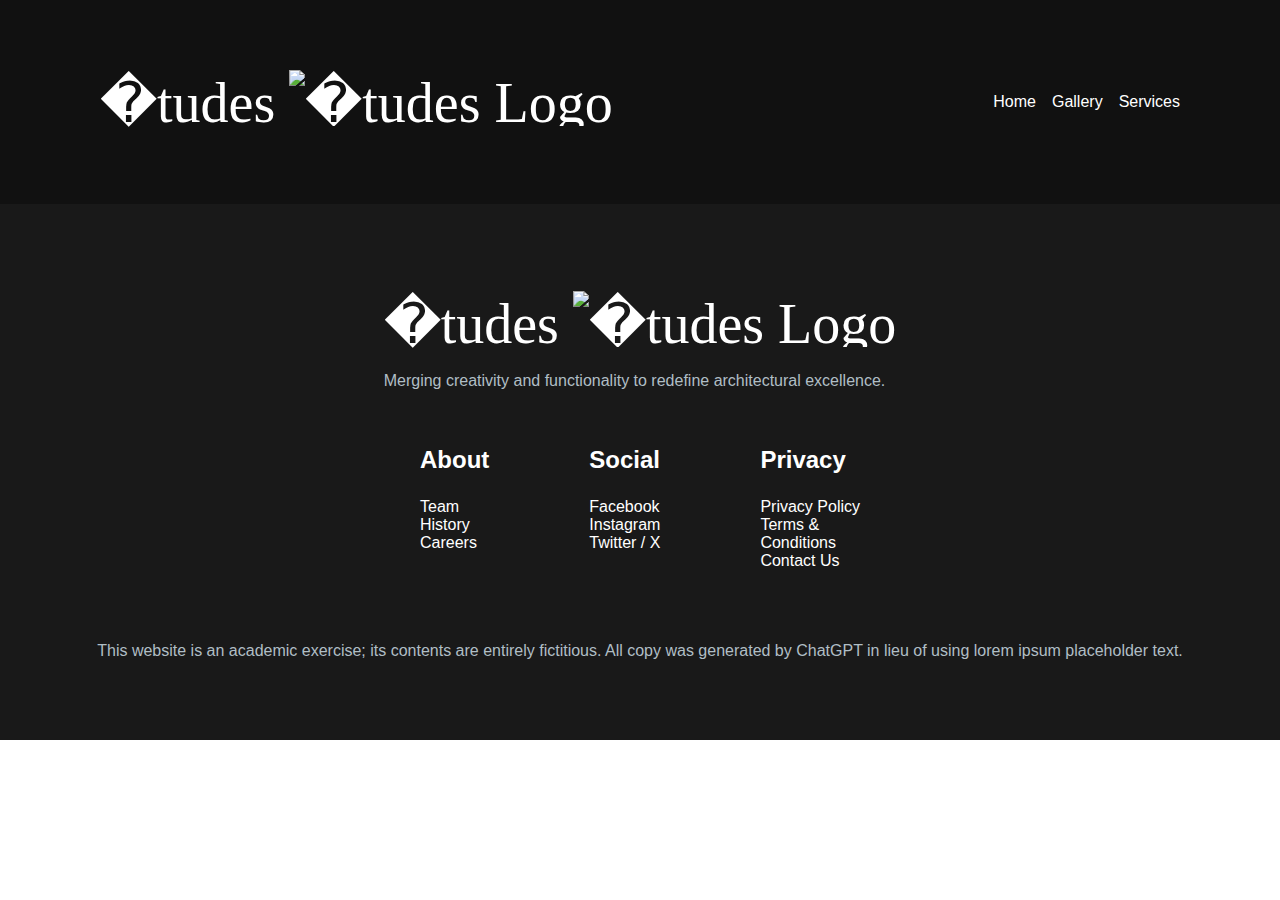
==== dmit-1530-assignment-1-start/gallery.html @ c9002ddd "Created gallery.html" ====
<!DOCTYPE html>
<html lang="en">

<head>
	<meta charset="UTF-8">
	<meta name="viewport" content="width=device-width, initial-scale=1.0">

	<!-- Additional Meta Information -->
	<meta name="author" content="Edward Tagliapietra">
	<meta name="description" content="Assignment 1">

	<title>Gallery</title>

	<!-- Stylesheets -->
	<link rel="stylesheet" href="css/reset.css">
	<link rel="stylesheet" href="css/styles.css">
</head>

<body>
	<header>
		<div>
			<h1>
				<span>�tudes</span>
				<img src="img/ix.png" alt="�tudes Logo" />
			</h1>

			<nav>
				<ul>
					<li><a href="index.html">Home</a></li>
					<li><a href="gallery.html">Gallery</a></li>
					<li><a href="#">Services</a></li>
				</ul>
			</nav>
		</div>
	</header>

	<main></main>

	<footer>
		<div class="flex-container">
			<div>
				<h2>
					<span>�tudes</span>
					<img src="img/ix.png" alt="�tudes Logo" />
				</h2>

				<p>Merging creativity and functionality to redefine architectural excellence.</p>
			</div>

			<nav>
				<div>
					<h3>About</h3>
					<ul>
						<li><a href="#">Team</a></li>
						<li><a href="#">History</a></li>
						<li><a href="#">Careers</a></li>
					</ul>
				</div>

				<div>
					<h3>Social</h3>
					<ul>
						<li><a href="#">Facebook</a></li>
						<li><a href="#">Instagram</a></li>
						<li><a href="#">Twitter / X</a></li>
					</ul>
				</div>

				<div>
					<h3>Privacy</h3>
					<ul>
						<li><a href="#">Privacy Policy</a></li>
						<li><a href="#"><span>Terms &amp;</span> Conditions</a></li>
						<li><a href="#">Contact Us</a></li>
					</ul>
				</div>
			</nav>
		</div>

		<p>This website is an academic exercise; its contents are entirely fictitious. All copy was generated by ChatGPT in lieu of using lorem ipsum placeholder text.</p>
	</footer>

</body>

</html>
---- dmit-1530-assignment-1-start/css/styles.css ----
/* Color Palette */
:root {
	--header-black: #111;
	--hero-grey: #ECEFF1;
	--footer-gray: #191919;
	--blockquote-blue: #78909C;
	--architecture-blue: #CFD8DC;
	--subtle-text: #B0BEC5;
	--signup-grey: #37474F;
}

/* Universal Styles*/
body {
	color: #000;
	text-align: center;
	font-family: "Arial", sans-serif;
	margin: auto;
}

header,
footer {
	color: #fff;
	padding: 2rem;
}

/* Typography */
h1,
footer h2 {
	font-family: "Libre Baskerville", serif;
	font-weight: normal;
	font-size: 3.5rem;
}

h2 {
	font-family: "Georgia", serif;
	font-weight: normal;
	font-size: 2rem;
}

h3 {
	font-family: "Inter", sans-serif;
	font-weight: bold;
	font-size: 1.5rem;
}

.bold,
.star {
	font-weight: bold;
}

.star {
	font-family: "Inter", sans-serif;
}

/* Main Content */
header {
	background-color: var(--header-black);
}

	header > div {
		max-width: 1080px;
		margin: auto;
		display: flex;
		flex-wrap: wrap;
		justify-content: space-between;
	}

		header > div h1 > img,
		footer h2 > img {
			max-height: 3.5rem;
		}

	header nav {
		align-content: center;
	}

		header nav ul {
			display: flex;
			gap: 1rem;
		}

		header nav ul,
		footer nav ul {
			list-style: none;
		}

		header nav a {
			color: #fff;
			text-decoration: none;
		}

main > section {
	padding: 4rem 2rem;
}

	main > section > div {
		max-width: 1080px;
		margin: auto;
		display: flex;
		flex-direction: column;
		flex-wrap: wrap;
		gap: 2rem;
	}

.fakebtn {
	background: #000;
	color: #fff;
	text-decoration: none;
	display: inline-block;
	width: fit-content;
	padding: 1rem;
	border-radius: 0.375rem;
}

.star {
	font-size: 2.5rem;
	display: block;
}

.hero {
	background-color: var(--hero-grey);
	display: flex;
	flex-direction: column;
	flex-wrap: wrap;
	gap: 2rem;
}

	.hero > img {
		border-radius: 0.5rem;
		width: 100%;
	}

.blockquote {
	background-color: var(--blockquote-blue);
}

	.blockquote > div {
		color: #fff;
		gap: 0;
	}

	.blockquote p {
		display: flex;
		flex-direction: column;
		gap: 1rem;
	}

.architecture {
	background-color: var(--architecture-blue);
}

	.architecture > .flex-container > section {
		text-align: left;
	}

		.architecture > .flex-container > section ul {
			padding-left: 1rem;
		}

	.architecture > .flex-container img {
		border-radius: 0.5rem;
	}

.signup {
	background-color: var(--signup-grey);
}

	.signup > div > div {
		background-color: #fff;
		border-radius: 0.5rem;
		padding: 4rem 2rem;
		margin: auto;
		min-width: 60%;
	}

footer {
	background-color: var(--footer-gray);
}

	footer h2 {
		margin-bottom: 0;
	}

	footer .flex-container {
		max-width: 1080px;
		margin: auto;
		text-align: left;
		display: flex;
		flex-direction: row;
		flex-wrap: wrap;
		justify-content: space-around;
	}

		footer .flex-container > div {
			padding: 0.5rem;
		}

	footer nav {
		display: flex;
		flex-wrap: wrap;
		justify-content: space-around;
		width: 100%;
		padding: 0.5rem;
	}

		footer nav ul {
			padding-left: 0;
			display: flex;
			flex-direction: column;
			flex-wrap: wrap;
		}

		footer nav li span {
			display: block;
		}

	footer a {
		color: #fff;
		text-decoration: none;
	}

	footer p {
		color: var(--subtle-text);
	}

	footer > p {
		padding: 2rem 0;
	}

/* Media Queries */
/* Medium */
@media (width >= 720px) {
	.commitments > div .flex-container {
		display: flex;
		flex-direction: row;
		flex-wrap: wrap;
	}

		.commitments > div .flex-container > section {
			text-align: left;
			max-width: 50%;
			padding: 0.5rem;
		}

	.architecture > .flex-container > section {
		display: flex;
		flex-direction: row;
		flex-wrap: wrap;
	}

		.architecture > .flex-container > section:nth-child(even) {
			flex-direction: row-reverse;
		}

		.architecture > .flex-container > section > * {
			max-width: 50%;
			padding: 0.5rem;
		}

		.architecture > .flex-container > section > img {
			object-fit: contain;
		}

	footer .flex-container > * {
		max-width: 50%;
	}
}

/* Large */
@media (width >= 1080px) {
	.commitments > div .flex-container > section {
		max-width: 33%;
	}

	.architecture > .flex-container {
		gap: 0;
		flex-direction: row;
	}

		.architecture > .flex-container > section,
		.architecture > .flex-container > section:nth-child(even) {
			flex-direction: column;
			max-width: 50%;
		}

			.architecture > .flex-container > section > * {
				max-width: 100%;
			}
}
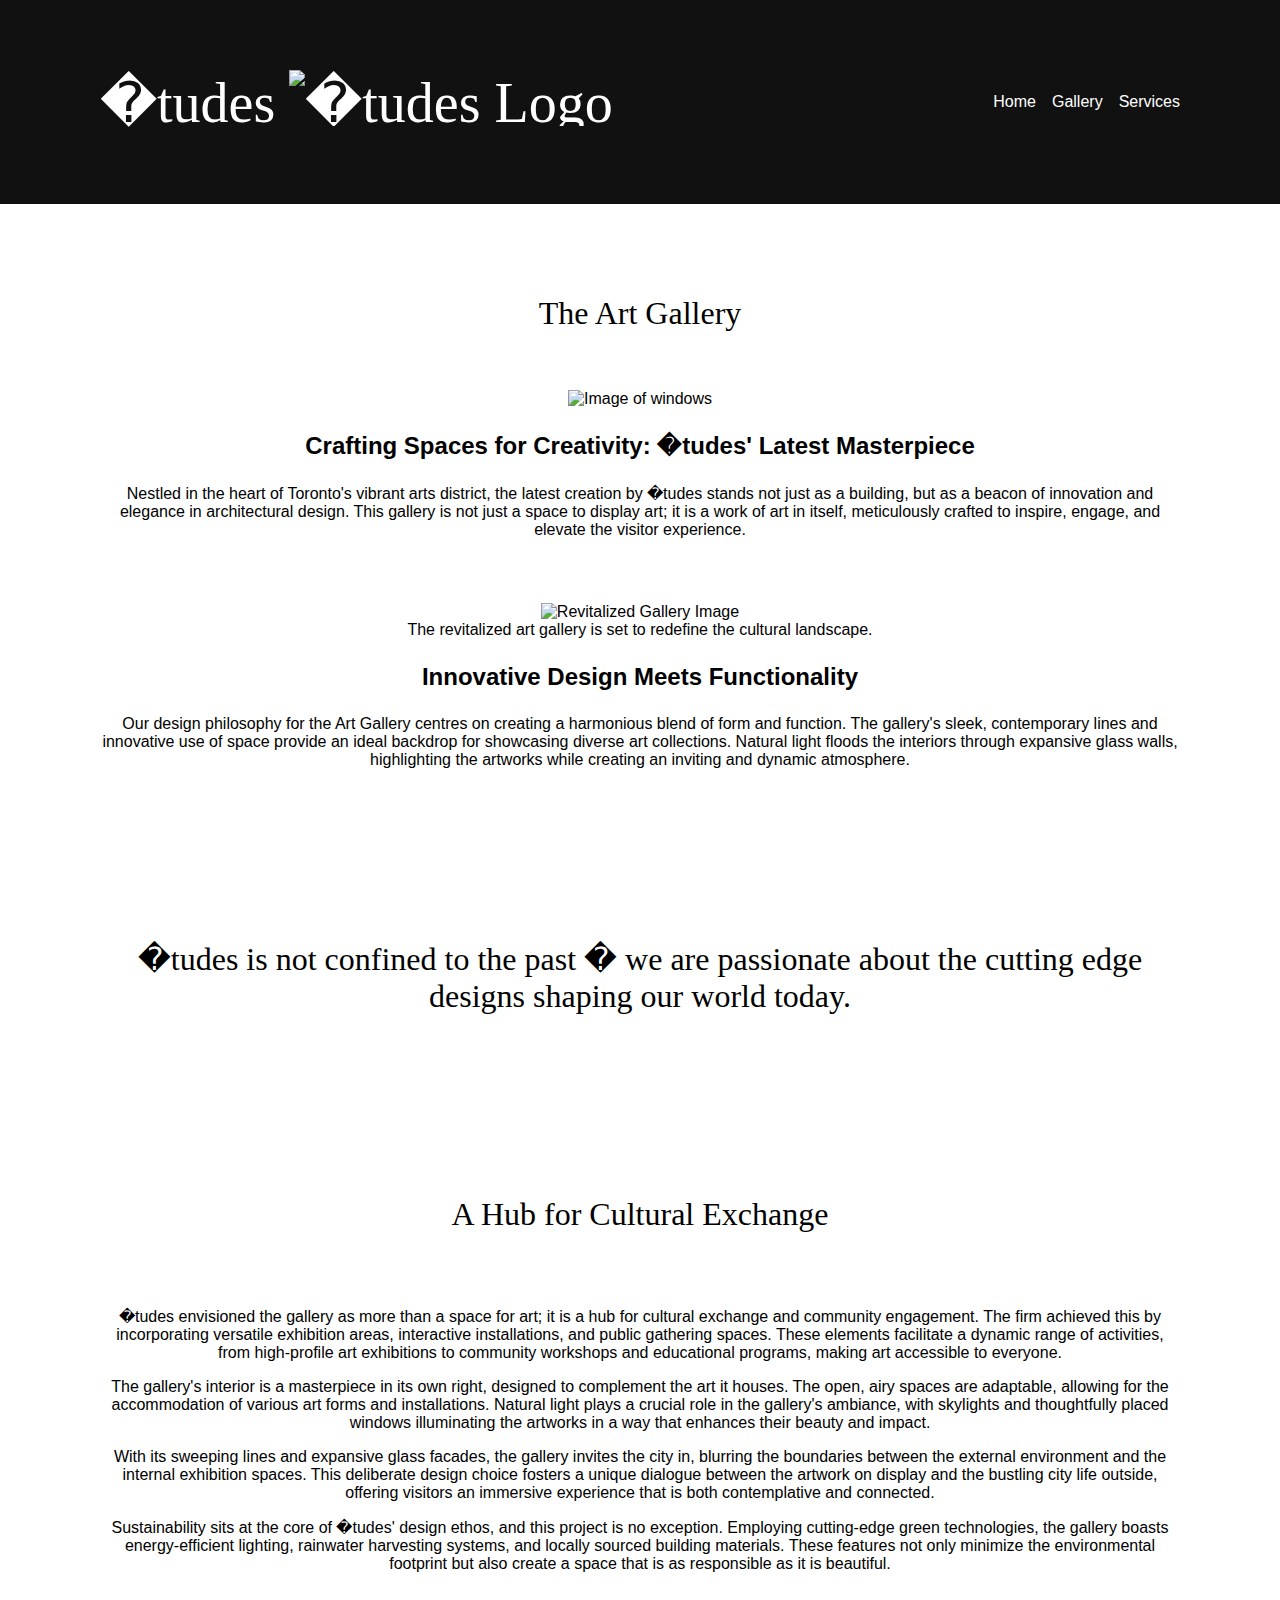
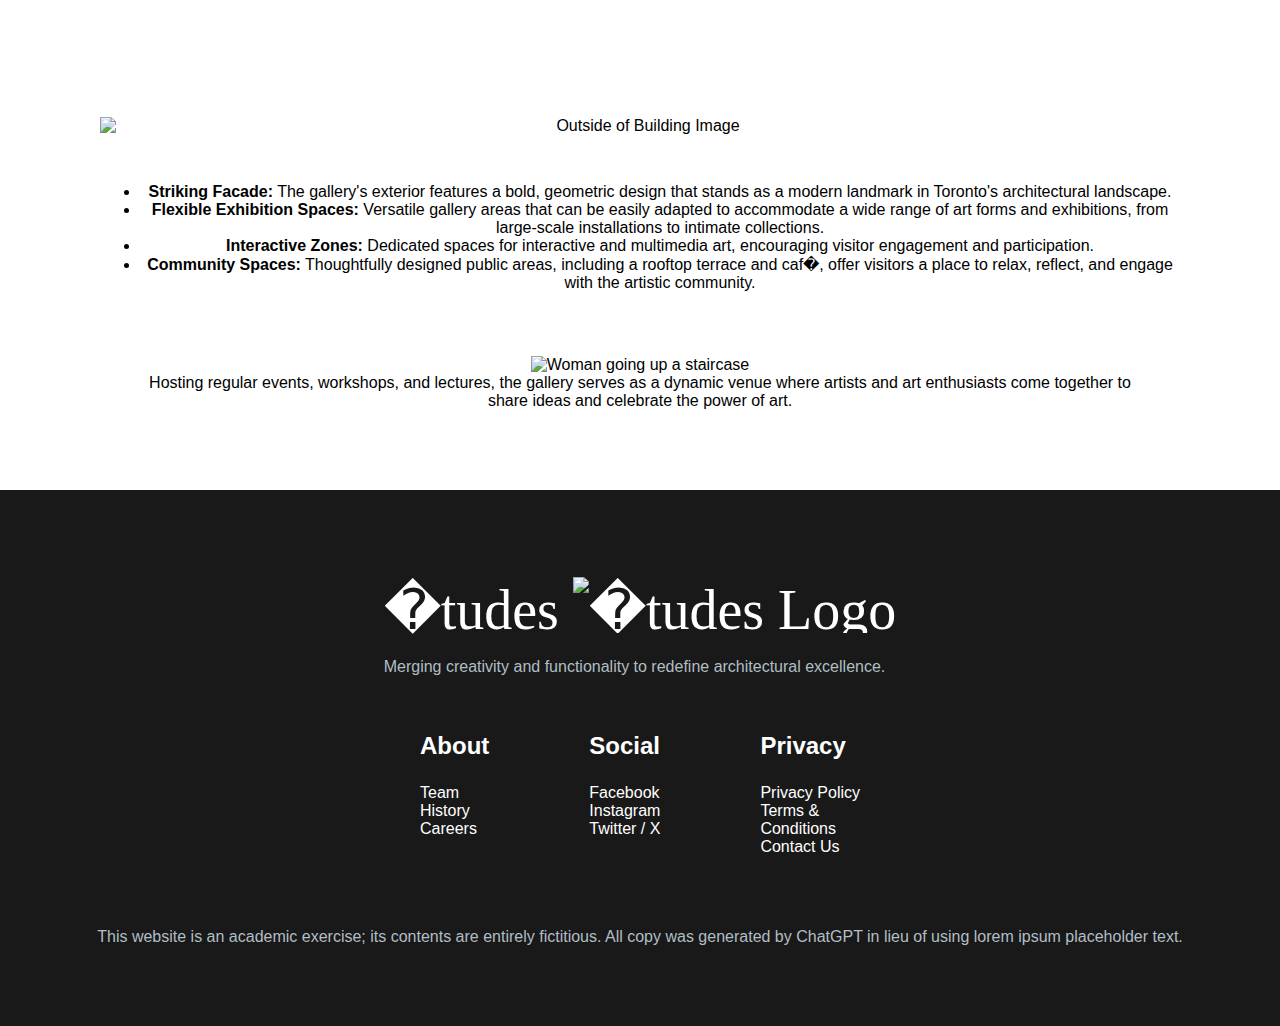
==== commit e12167ac: "Gallery markup" ====
--- a/dmit-1530-assignment-1-start/gallery.html
+++ b/dmit-1530-assignment-1-start/gallery.html
@@ -34,7 +34,71 @@
 		</div>
 	</header>
 
-	<main></main>
+	<main>
+		<section class="gallery">
+			<div>
+				<h2>The Art Gallery</h2>
+				
+				<article>
+					<img src="img/vii.webp" alt="Image of windows" />
+
+					<div>
+						<h3>Crafting Spaces for Creativity: �tudes' Latest Masterpiece</h3>
+						<p>Nestled in the heart of Toronto's vibrant arts district, the latest creation by �tudes stands not just as a building, but as a beacon of innovation and elegance in architectural design. This gallery is not just a space to display art; it is a work of art in  itself, meticulously crafted to inspire, engage, and elevate the visitor experience.</p>
+					</div>
+				</article>
+
+				<article>
+					<figure>
+						<img src="img/iv.webp" alt="Revitalized Gallery Image" />
+						<figcaption>The revitalized art gallery is set to redefine the cultural landscape.</figcaption>
+					</figure>
+
+					<div>
+						<h3>Innovative Design Meets Functionality</h3>
+						<p>Our design philosophy for the Art Gallery centres on creating a  harmonious blend of form and function. The gallery's sleek, contemporary  lines and innovative use of space provide an ideal backdrop for  showcasing diverse art collections. Natural light floods the interiors  through expansive glass walls, highlighting the artworks while creating  an inviting and dynamic atmosphere.</p>
+					</div>
+				</article>
+			</div>
+		</section>
+
+		<section class="quote">
+			<div>
+				<h2>�tudes is not confined to the past  � we are passionate about the cutting edge designs shaping our world today.</h2>
+			</div>
+		</section>
+
+		<section class="culture">
+			<div>
+				<h2>A Hub for Cultural Exchange</h2>
+
+				<div>
+					<p>�tudes envisioned the gallery as more than a space for art; it is a hub for cultural exchange and community engagement. The firm achieved this by incorporating versatile exhibition areas, interactive installations, and public gathering spaces. These elements facilitate a dynamic range of activities, from high-profile art exhibitions to community workshops and educational programs, making art accessible to everyone.</p>
+					<p>The gallery's interior is a masterpiece in its own right, designed to complement the art it houses. The open, airy spaces are adaptable, allowing for the accommodation of various art forms and installations. Natural light plays a crucial role in the gallery's ambiance, with skylights and thoughtfully placed windows illuminating the artworks in a way that enhances their beauty and impact.</p>
+					<p>With its sweeping lines and expansive glass facades, the gallery invites the city in, blurring the boundaries between the external environment and the internal exhibition spaces. This deliberate design choice fosters a unique dialogue between the artwork on display and the bustling city life outside, offering visitors an immersive experience that is both contemplative and connected.</p>
+					<p>Sustainability sits at the core of �tudes' design ethos, and this project is no exception. Employing cutting-edge green technologies, the gallery boasts energy-efficient lighting, rainwater harvesting systems, and locally sourced building materials. These features not only minimize the environmental footprint but also create a space that is as responsible as it is beautiful.</p>
+				</div>
+			</div>
+		</section>
+
+		<section class="features">
+			<div>
+				<img src="img/v.webp" alt="Outside of Building Image" />
+
+				<ul>
+					<li><span class="bold">Striking Facade:</span> The gallery's exterior features a bold, geometric design that stands as a modern landmark in Toronto's architectural landscape.</li>
+					<li><span class="bold">Flexible Exhibition Spaces:</span> Versatile gallery areas that can be easily adapted to accommodate a wide range of art forms and exhibitions, from large-scale installations to intimate collections.</li>
+					<li><span class="bold">Interactive Zones:</span> Dedicated spaces for interactive and multimedia art, encouraging visitor engagement and participation.</li>
+					<li><span class="bold">Community Spaces:</span> Thoughtfully designed public areas, including a rooftop terrace and caf�, offer visitors a place to relax, reflect, and engage with the artistic community.</li>
+				</ul>
+
+				<figure>
+					<img src="img/i.webp" alt="Woman going up a staircase" />
+					<figcaption>Hosting regular events, workshops, and lectures, the gallery serves as a  dynamic venue where artists and art enthusiasts come together to share  ideas and celebrate the power of art.</figcaption>
+				</figure>
+			</div>
+		</section>
+	</main>
 
 	<footer>
 		<div class="flex-container">
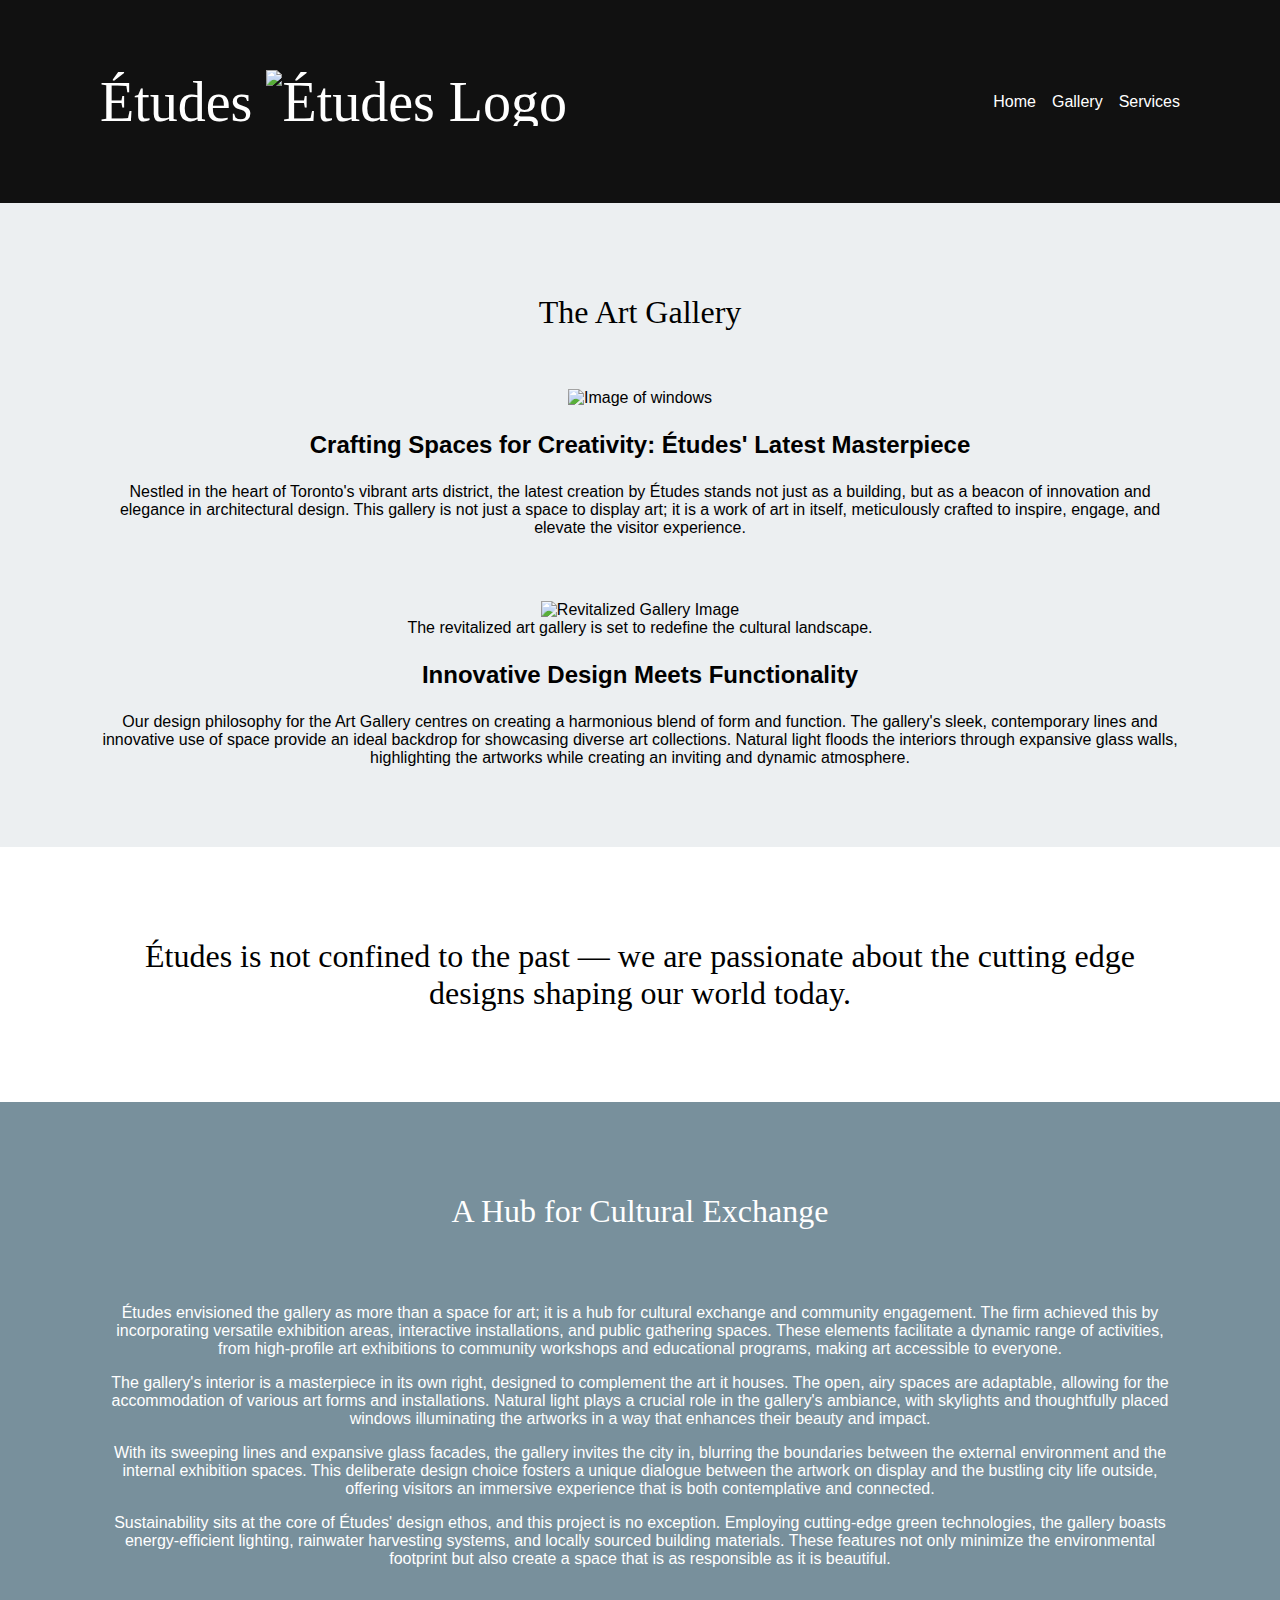
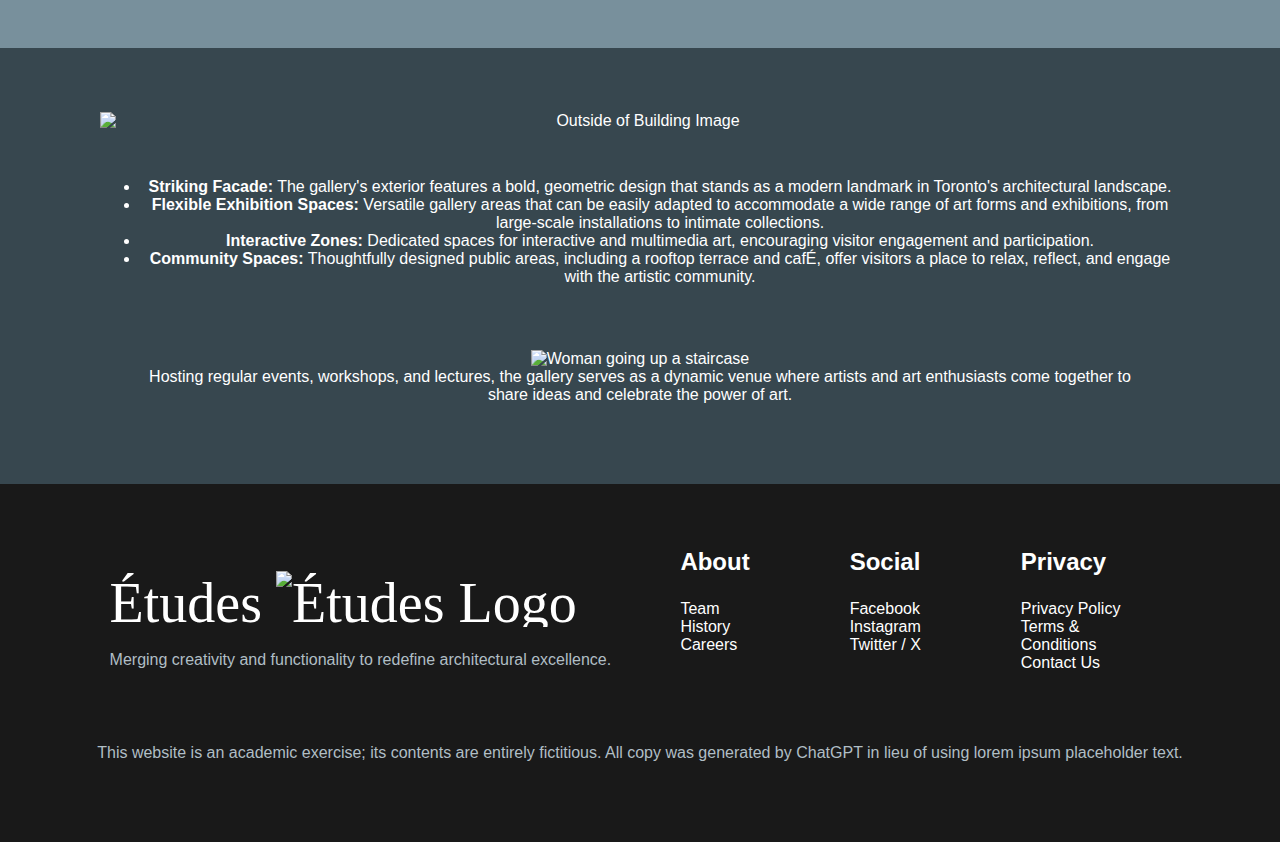
==== commit d9c08250: "Background colors" ====
--- a/dmit-1530-assignment-1-start/gallery.html
+++ b/dmit-1530-assignment-1-start/gallery.html
@@ -20,8 +20,8 @@
 	<header>
 		<div>
 			<h1>
-				<span>�tudes</span>
-				<img src="img/ix.png" alt="�tudes Logo" />
+				<span>Études</span>
+				<img src="img/ix.png" alt="Études Logo" />
 			</h1>
 
 			<nav>
@@ -43,8 +43,8 @@
 					<img src="img/vii.webp" alt="Image of windows" />
 
 					<div>
-						<h3>Crafting Spaces for Creativity: �tudes' Latest Masterpiece</h3>
-						<p>Nestled in the heart of Toronto's vibrant arts district, the latest creation by �tudes stands not just as a building, but as a beacon of innovation and elegance in architectural design. This gallery is not just a space to display art; it is a work of art in  itself, meticulously crafted to inspire, engage, and elevate the visitor experience.</p>
+						<h3>Crafting Spaces for Creativity: Études' Latest Masterpiece</h3>
+						<p>Nestled in the heart of Toronto's vibrant arts district, the latest creation by Études stands not just as a building, but as a beacon of innovation and elegance in architectural design. This gallery is not just a space to display art; it is a work of art in  itself, meticulously crafted to inspire, engage, and elevate the visitor experience.</p>
 					</div>
 				</article>
 
@@ -64,7 +64,7 @@
 
 		<section class="quote">
 			<div>
-				<h2>�tudes is not confined to the past  � we are passionate about the cutting edge designs shaping our world today.</h2>
+				<h2>Études is not confined to the past — we are passionate about the cutting edge designs shaping our world today.</h2>
 			</div>
 		</section>
 
@@ -73,10 +73,10 @@
 				<h2>A Hub for Cultural Exchange</h2>
 
 				<div>
-					<p>�tudes envisioned the gallery as more than a space for art; it is a hub for cultural exchange and community engagement. The firm achieved this by incorporating versatile exhibition areas, interactive installations, and public gathering spaces. These elements facilitate a dynamic range of activities, from high-profile art exhibitions to community workshops and educational programs, making art accessible to everyone.</p>
+					<p>Études envisioned the gallery as more than a space for art; it is a hub for cultural exchange and community engagement. The firm achieved this by incorporating versatile exhibition areas, interactive installations, and public gathering spaces. These elements facilitate a dynamic range of activities, from high-profile art exhibitions to community workshops and educational programs, making art accessible to everyone.</p>
 					<p>The gallery's interior is a masterpiece in its own right, designed to complement the art it houses. The open, airy spaces are adaptable, allowing for the accommodation of various art forms and installations. Natural light plays a crucial role in the gallery's ambiance, with skylights and thoughtfully placed windows illuminating the artworks in a way that enhances their beauty and impact.</p>
 					<p>With its sweeping lines and expansive glass facades, the gallery invites the city in, blurring the boundaries between the external environment and the internal exhibition spaces. This deliberate design choice fosters a unique dialogue between the artwork on display and the bustling city life outside, offering visitors an immersive experience that is both contemplative and connected.</p>
-					<p>Sustainability sits at the core of �tudes' design ethos, and this project is no exception. Employing cutting-edge green technologies, the gallery boasts energy-efficient lighting, rainwater harvesting systems, and locally sourced building materials. These features not only minimize the environmental footprint but also create a space that is as responsible as it is beautiful.</p>
+					<p>Sustainability sits at the core of Études' design ethos, and this project is no exception. Employing cutting-edge green technologies, the gallery boasts energy-efficient lighting, rainwater harvesting systems, and locally sourced building materials. These features not only minimize the environmental footprint but also create a space that is as responsible as it is beautiful.</p>
 				</div>
 			</div>
 		</section>
@@ -89,7 +89,7 @@
 					<li><span class="bold">Striking Facade:</span> The gallery's exterior features a bold, geometric design that stands as a modern landmark in Toronto's architectural landscape.</li>
 					<li><span class="bold">Flexible Exhibition Spaces:</span> Versatile gallery areas that can be easily adapted to accommodate a wide range of art forms and exhibitions, from large-scale installations to intimate collections.</li>
 					<li><span class="bold">Interactive Zones:</span> Dedicated spaces for interactive and multimedia art, encouraging visitor engagement and participation.</li>
-					<li><span class="bold">Community Spaces:</span> Thoughtfully designed public areas, including a rooftop terrace and caf�, offer visitors a place to relax, reflect, and engage with the artistic community.</li>
+					<li><span class="bold">Community Spaces:</span> Thoughtfully designed public areas, including a rooftop terrace and cafÉ, offer visitors a place to relax, reflect, and engage with the artistic community.</li>
 				</ul>
 
 				<figure>
@@ -104,8 +104,8 @@
 		<div class="flex-container">
 			<div>
 				<h2>
-					<span>�tudes</span>
-					<img src="img/ix.png" alt="�tudes Logo" />
+					<span>Études</span>
+					<img src="img/ix.png" alt="Études Logo" />
 				</h2>
 
 				<p>Merging creativity and functionality to redefine architectural excellence.</p>
--- a/dmit-1530-assignment-1-start/css/styles.css
+++ b/dmit-1530-assignment-1-start/css/styles.css
@@ -110,6 +110,7 @@
 	width: fit-content;
 	padding: 1rem;
 	border-radius: 0.375rem;
+	margin: auto;
 }
 
 .star {
@@ -130,6 +131,10 @@
 		width: 100%;
 	}
 
+.commitments {
+	background-color: #fff;
+}
+
 .blockquote {
 	background-color: var(--blockquote-blue);
 }
@@ -227,6 +232,25 @@
 		padding: 2rem 0;
 	}
 
+/* Gallery Content */
+.gallery {
+	background-color: var(--hero-grey);
+}
+
+.quote {
+	background-color: #fff;
+}
+
+.culture {
+	background-color: var(--blockquote-blue);
+	color: #fff;
+}
+
+.features {
+	background-color: var(--signup-grey);
+	color: #fff;
+}
+
 /* Media Queries */
 /* Medium */
 @media (width >= 720px) {
@@ -236,28 +260,28 @@
 		flex-wrap: wrap;
 	}
 
-		.commitments > div .flex-container > section {
+		.commitments > div .flex-container > article {
 			text-align: left;
 			max-width: 50%;
 			padding: 0.5rem;
 		}
 
-	.architecture > .flex-container > section {
+	.architecture > .flex-container > article {
 		display: flex;
 		flex-direction: row;
 		flex-wrap: wrap;
 	}
 
-		.architecture > .flex-container > section:nth-child(even) {
+		.architecture > .flex-container > article:nth-child(even) {
 			flex-direction: row-reverse;
 		}
 
-		.architecture > .flex-container > section > * {
+		.architecture > .flex-container > article > * {
 			max-width: 50%;
 			padding: 0.5rem;
 		}
 
-		.architecture > .flex-container > section > img {
+		.architecture > .flex-container > article > img {
 			object-fit: contain;
 		}
 
@@ -268,7 +292,7 @@
 
 /* Large */
 @media (width >= 1080px) {
-	.commitments > div .flex-container > section {
+	.commitments > div .flex-container > article {
 		max-width: 33%;
 	}
 
@@ -277,13 +301,13 @@
 		flex-direction: row;
 	}
 
-		.architecture > .flex-container > section,
-		.architecture > .flex-container > section:nth-child(even) {
+		.architecture > .flex-container > article,
+		.architecture > .flex-container > article:nth-child(even) {
 			flex-direction: column;
 			max-width: 50%;
 		}
 
-			.architecture > .flex-container > section > * {
+			.architecture > .flex-container > article > * {
 				max-width: 100%;
 			}
 }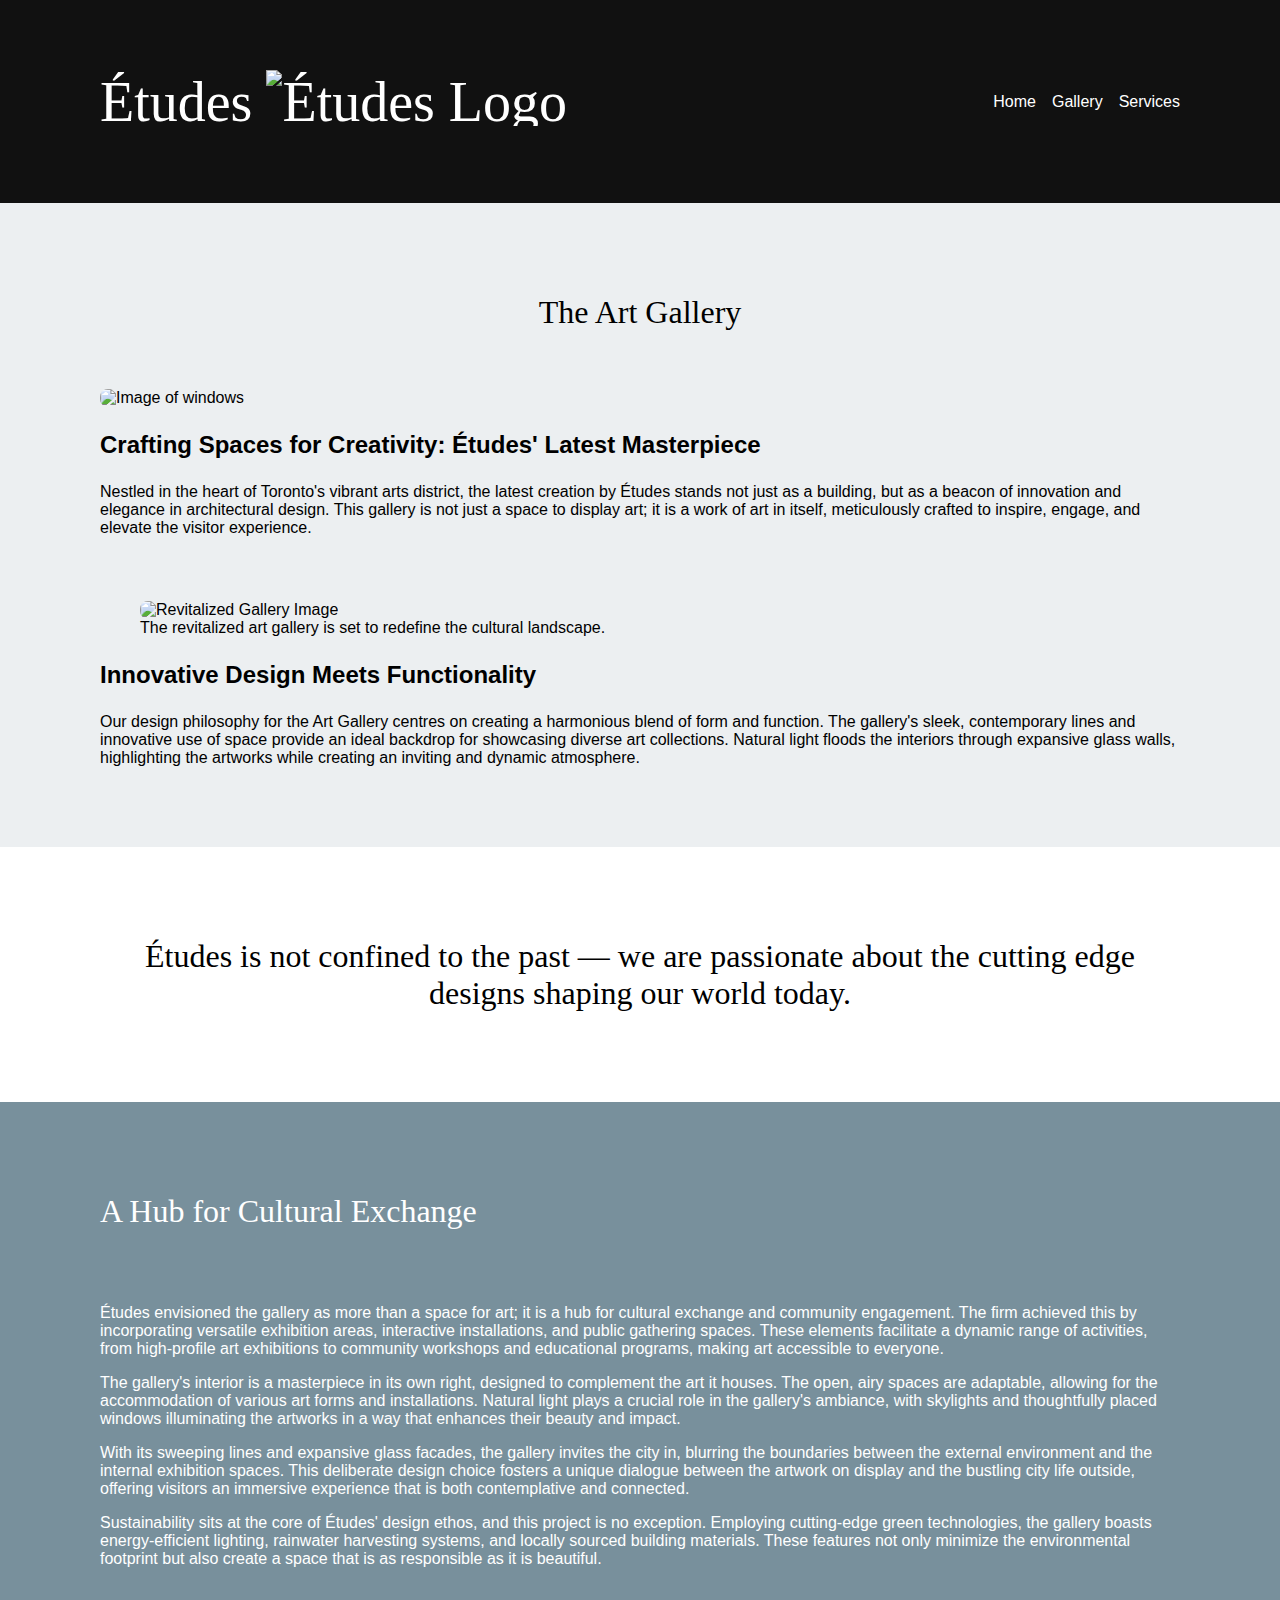
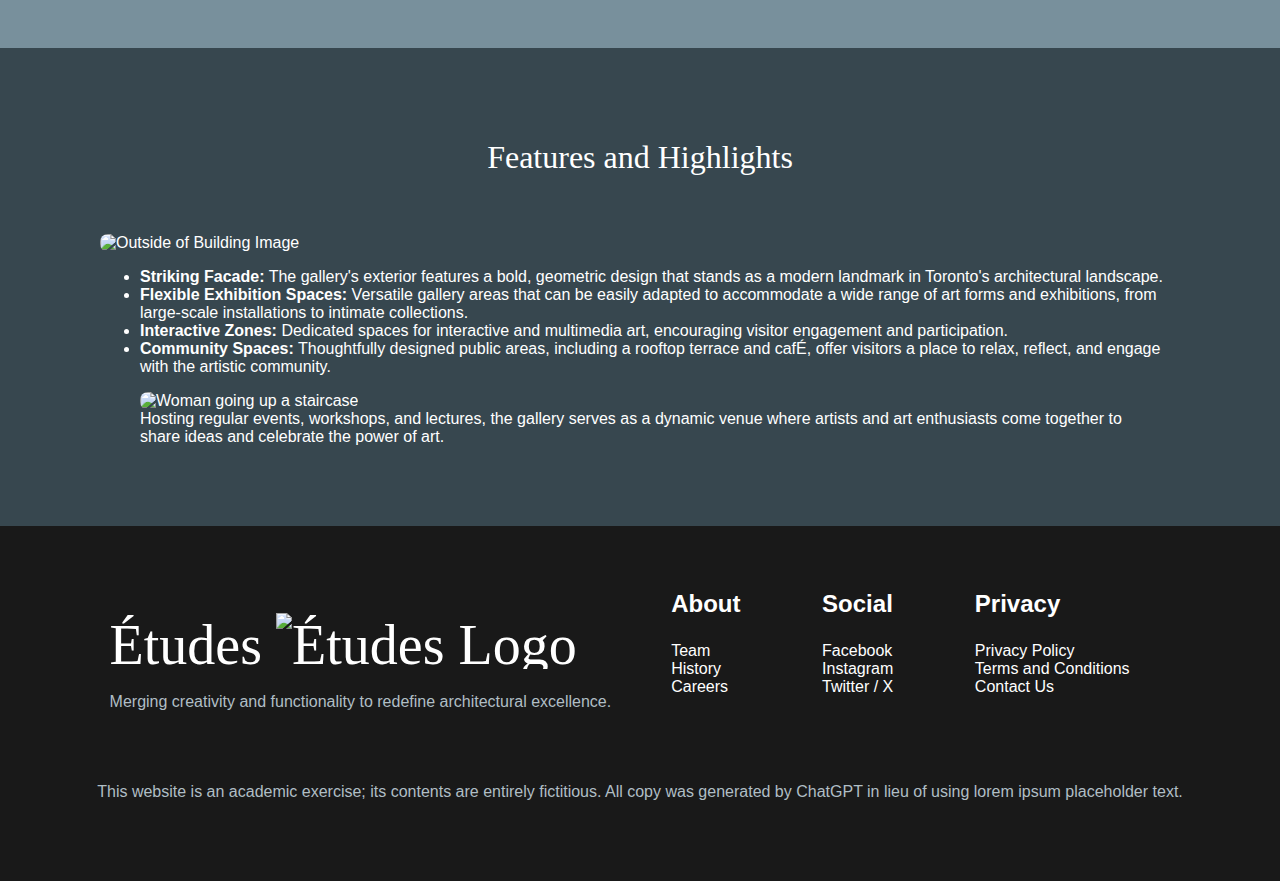
==== commit 2c767b63: "text align, border-radius" ====
--- a/dmit-1530-assignment-1-start/gallery.html
+++ b/dmit-1530-assignment-1-start/gallery.html
@@ -38,7 +38,7 @@
 		<section class="gallery">
 			<div>
 				<h2>The Art Gallery</h2>
-				
+
 				<article>
 					<img src="img/vii.webp" alt="Image of windows" />
 
@@ -83,19 +83,23 @@
 
 		<section class="features">
 			<div>
-				<img src="img/v.webp" alt="Outside of Building Image" />
+				<h2>Features and Highlights</h2>
 
-				<ul>
-					<li><span class="bold">Striking Facade:</span> The gallery's exterior features a bold, geometric design that stands as a modern landmark in Toronto's architectural landscape.</li>
-					<li><span class="bold">Flexible Exhibition Spaces:</span> Versatile gallery areas that can be easily adapted to accommodate a wide range of art forms and exhibitions, from large-scale installations to intimate collections.</li>
-					<li><span class="bold">Interactive Zones:</span> Dedicated spaces for interactive and multimedia art, encouraging visitor engagement and participation.</li>
-					<li><span class="bold">Community Spaces:</span> Thoughtfully designed public areas, including a rooftop terrace and cafÉ, offer visitors a place to relax, reflect, and engage with the artistic community.</li>
-				</ul>
+				<div>
+					<img src="img/v.webp" alt="Outside of Building Image" />
 
-				<figure>
-					<img src="img/i.webp" alt="Woman going up a staircase" />
-					<figcaption>Hosting regular events, workshops, and lectures, the gallery serves as a  dynamic venue where artists and art enthusiasts come together to share  ideas and celebrate the power of art.</figcaption>
-				</figure>
+					<ul>
+						<li><span class="bold">Striking Facade:</span> The gallery's exterior features a bold, geometric design that stands as a modern landmark in Toronto's architectural landscape.</li>
+						<li><span class="bold">Flexible Exhibition Spaces:</span> Versatile gallery areas that can be easily adapted to accommodate a wide range of art forms and exhibitions, from large-scale installations to intimate collections.</li>
+						<li><span class="bold">Interactive Zones:</span> Dedicated spaces for interactive and multimedia art, encouraging visitor engagement and participation.</li>
+						<li><span class="bold">Community Spaces:</span> Thoughtfully designed public areas, including a rooftop terrace and cafÉ, offer visitors a place to relax, reflect, and engage with the artistic community.</li>
+					</ul>
+
+					<figure>
+						<img src="img/i.webp" alt="Woman going up a staircase" />
+						<figcaption>Hosting regular events, workshops, and lectures, the gallery serves as a  dynamic venue where artists and art enthusiasts come together to share  ideas and celebrate the power of art.</figcaption>
+					</figure>
+				</div>
 			</div>
 		</section>
 	</main>
@@ -134,7 +138,8 @@
 					<h3>Privacy</h3>
 					<ul>
 						<li><a href="#">Privacy Policy</a></li>
-						<li><a href="#"><span>Terms &amp;</span> Conditions</a></li>
+						<li><a class ="terms" href="#"><span>Terms &amp;</span> Conditions</a></li>
+						<li><a class ="terms2" href="#">Terms and Conditions</a></li>
 						<li><a href="#">Contact Us</a></li>
 					</ul>
 				</div>
--- a/dmit-1530-assignment-1-start/css/styles.css
+++ b/dmit-1530-assignment-1-start/css/styles.css
@@ -232,11 +232,23 @@
 		padding: 2rem 0;
 	}
 
+.terms2 {
+	display: none;
+}
+
 /* Gallery Content */
 .gallery {
 	background-color: var(--hero-grey);
 }
 
+	.gallery img {
+		border-radius: 0.5rem;
+	}
+
+	.gallery > div > article {
+		text-align: left;
+	}
+
 .quote {
 	background-color: #fff;
 }
@@ -244,12 +256,21 @@
 .culture {
 	background-color: var(--blockquote-blue);
 	color: #fff;
+	text-align: left;
 }
 
 .features {
 	background-color: var(--signup-grey);
 	color: #fff;
 }
+
+	.features img {
+		border-radius: 0.5rem;
+	}
+
+	.features > div > div {
+		text-align: left;
+	}
 
 /* Media Queries */
 /* Medium */
@@ -310,4 +331,12 @@
 			.architecture > .flex-container > article > * {
 				max-width: 100%;
 			}
+
+	.terms {
+		display: none;
+	}
+
+	.terms2 {
+		display: inline;
+	}
 }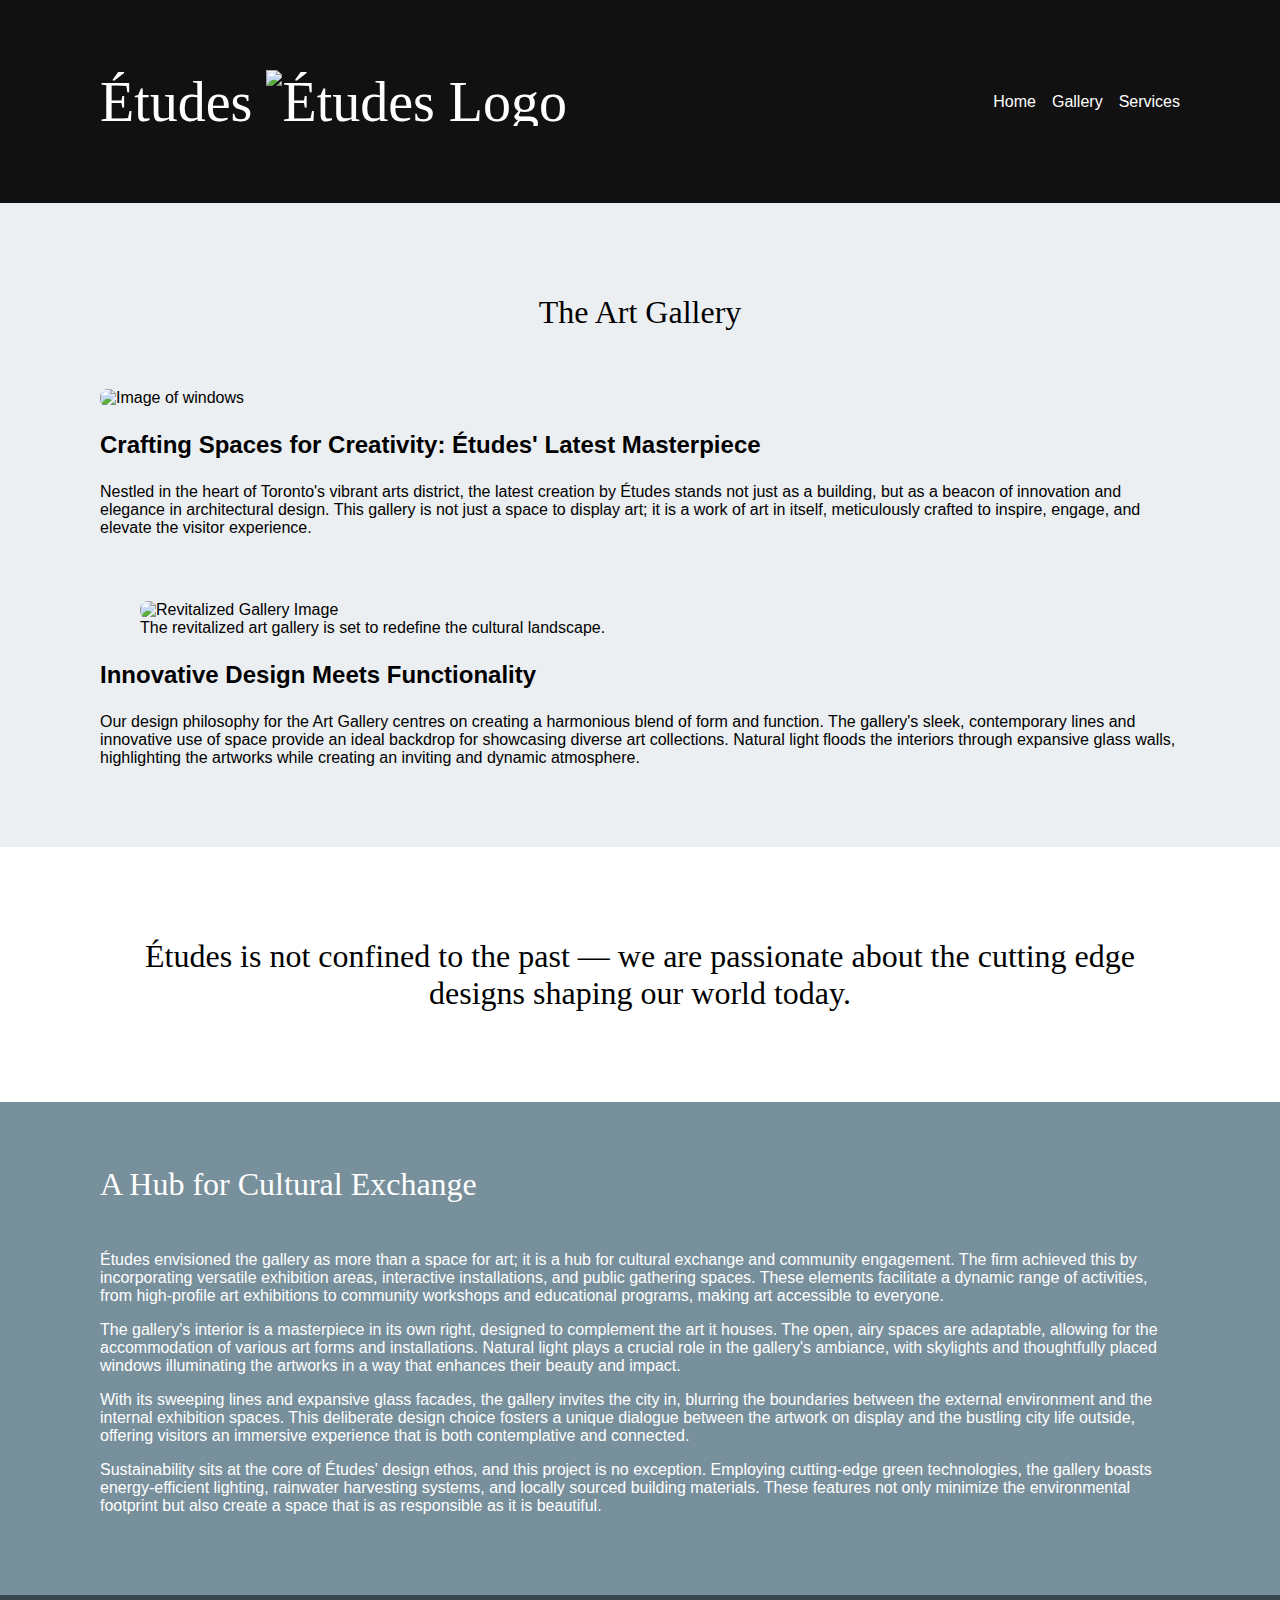
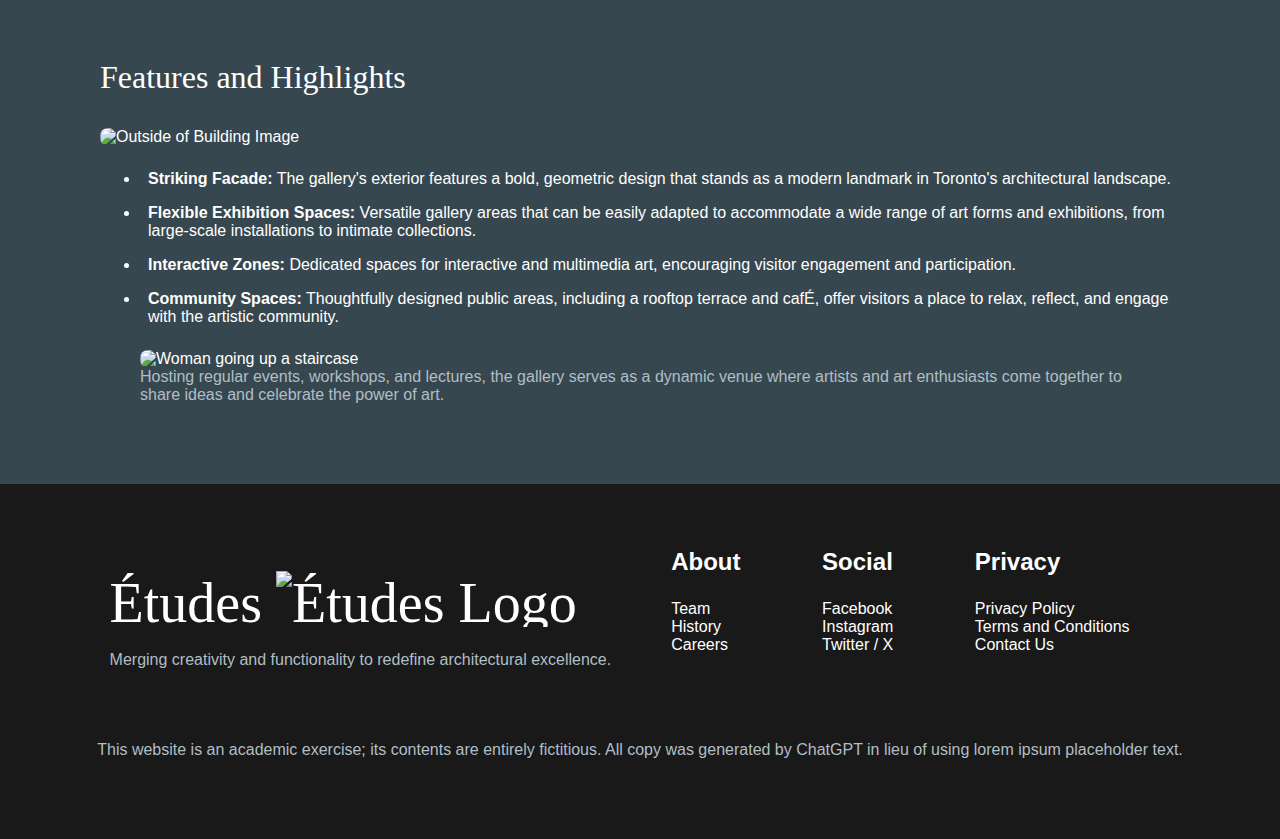
==== commit 4820fa86: "quote, culture" ====
--- a/dmit-1530-assignment-1-start/gallery.html
+++ b/dmit-1530-assignment-1-start/gallery.html
@@ -44,7 +44,7 @@
 
 					<div>
 						<h3>Crafting Spaces for Creativity: Études' Latest Masterpiece</h3>
-						<p>Nestled in the heart of Toronto's vibrant arts district, the latest creation by Études stands not just as a building, but as a beacon of innovation and elegance in architectural design. This gallery is not just a space to display art; it is a work of art in  itself, meticulously crafted to inspire, engage, and elevate the visitor experience.</p>
+						<p>Nestled in the heart of Toronto's vibrant arts district, the latest creation by Études stands not just as a building, but as a beacon of innovation and elegance in architectural design. This gallery is not just a space to display art; it is a work of art in itself, meticulously crafted to inspire, engage, and elevate the visitor experience.</p>
 					</div>
 				</article>
 
@@ -56,7 +56,7 @@
 
 					<div>
 						<h3>Innovative Design Meets Functionality</h3>
-						<p>Our design philosophy for the Art Gallery centres on creating a  harmonious blend of form and function. The gallery's sleek, contemporary  lines and innovative use of space provide an ideal backdrop for  showcasing diverse art collections. Natural light floods the interiors  through expansive glass walls, highlighting the artworks while creating  an inviting and dynamic atmosphere.</p>
+						<p>Our design philosophy for the Art Gallery centres on creating a harmonious blend of form and function. The gallery's sleek, contemporary lines and innovative use of space provide an ideal backdrop for showcasing diverse art collections. Natural light floods the interiors through expansive glass walls, highlighting the artworks while creating an inviting and dynamic atmosphere.</p>
 					</div>
 				</article>
 			</div>
@@ -97,7 +97,7 @@
 
 					<figure>
 						<img src="img/i.webp" alt="Woman going up a staircase" />
-						<figcaption>Hosting regular events, workshops, and lectures, the gallery serves as a  dynamic venue where artists and art enthusiasts come together to share  ideas and celebrate the power of art.</figcaption>
+						<figcaption>Hosting regular events, workshops, and lectures, the gallery serves as a dynamic venue where artists and art enthusiasts come together to share ideas and celebrate the power of art.</figcaption>
 					</figure>
 				</div>
 			</div>
--- a/dmit-1530-assignment-1-start/css/styles.css
+++ b/dmit-1530-assignment-1-start/css/styles.css
@@ -259,20 +259,37 @@
 	text-align: left;
 }
 
+	.culture h2 {
+		margin: 0;
+	}
+
 .features {
 	background-color: var(--signup-grey);
 	color: #fff;
 }
 
+	.features h2 {
+		margin: 0;
+	}
+
 	.features img {
 		border-radius: 0.5rem;
 	}
 
-	.features > div > div {
+	.features > div {
 		text-align: left;
 	}
 
+	.features li {
+		padding: 0.5rem;
+	}
+
+	.features figcaption {
+		color: var(--subtle-text);
+	}
+
 /* Media Queries */
+
 /* Medium */
 @media (width >= 720px) {
 	.commitments > div .flex-container {
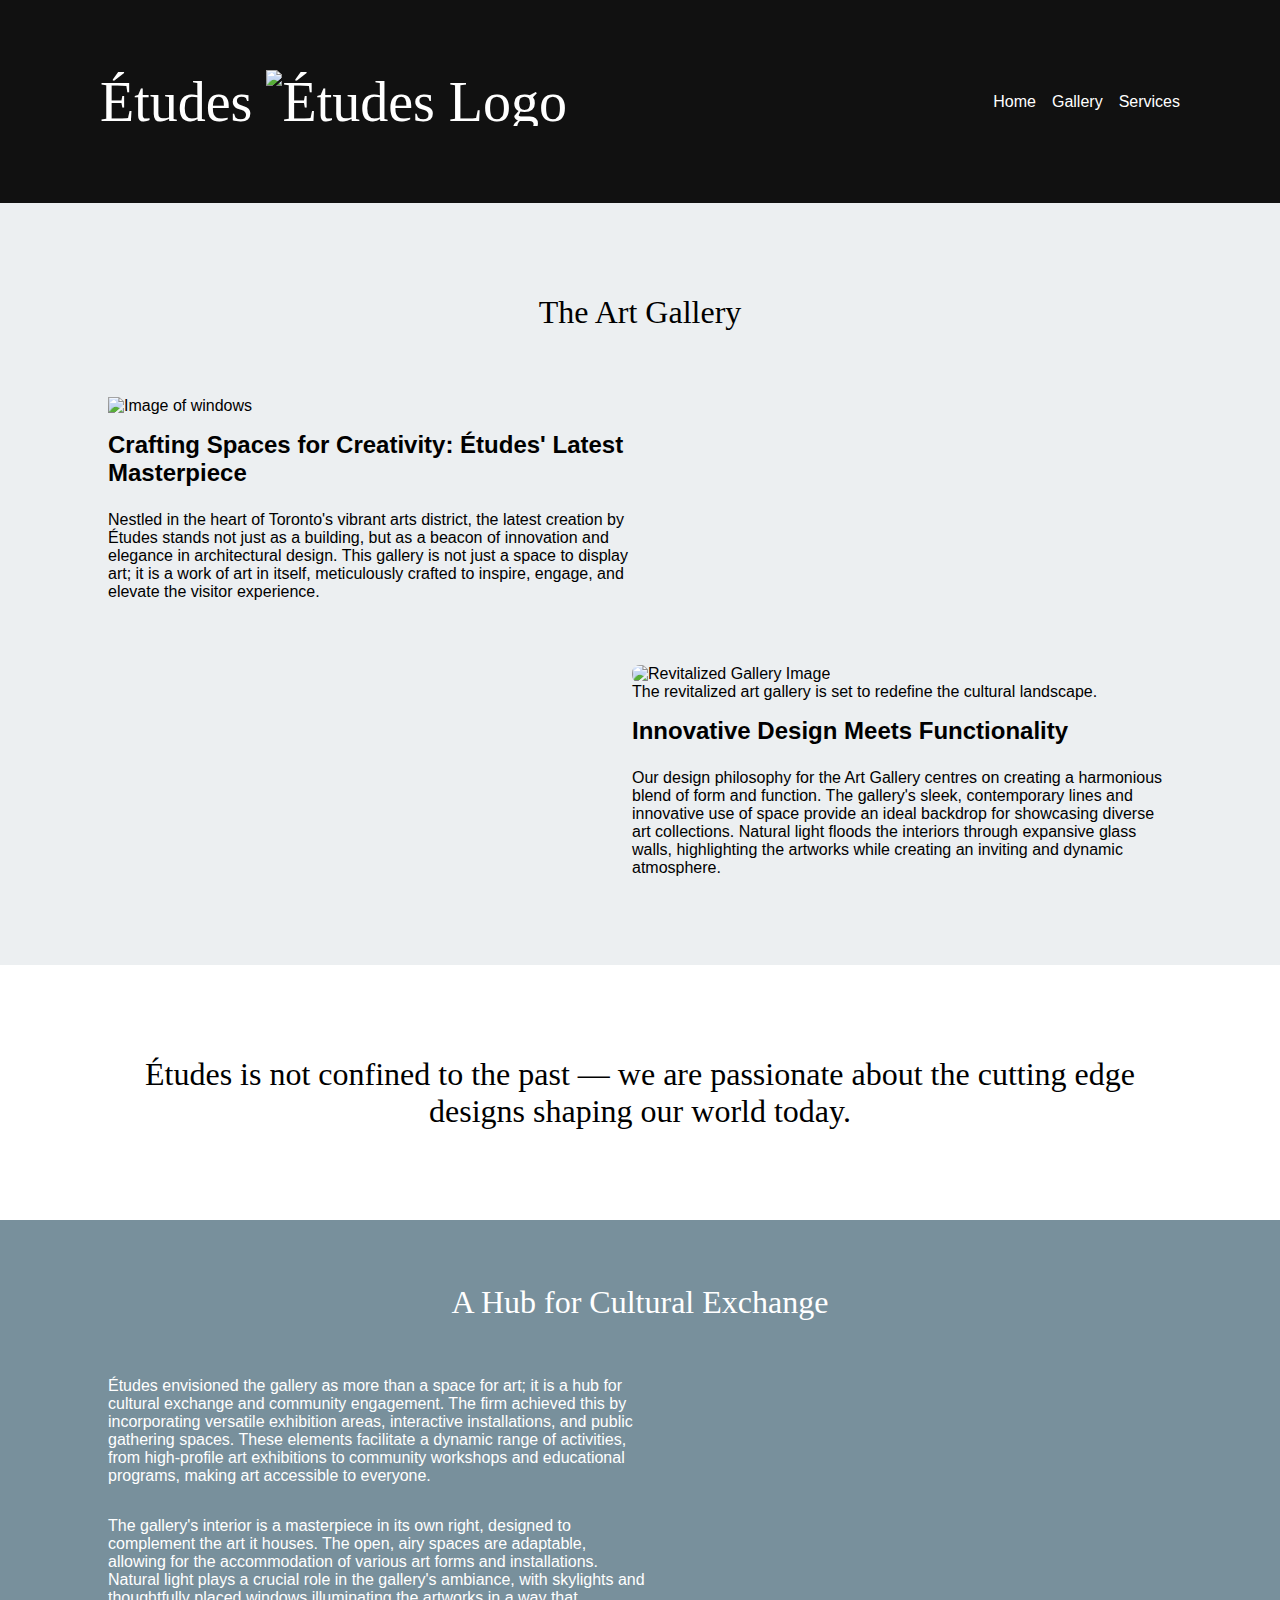
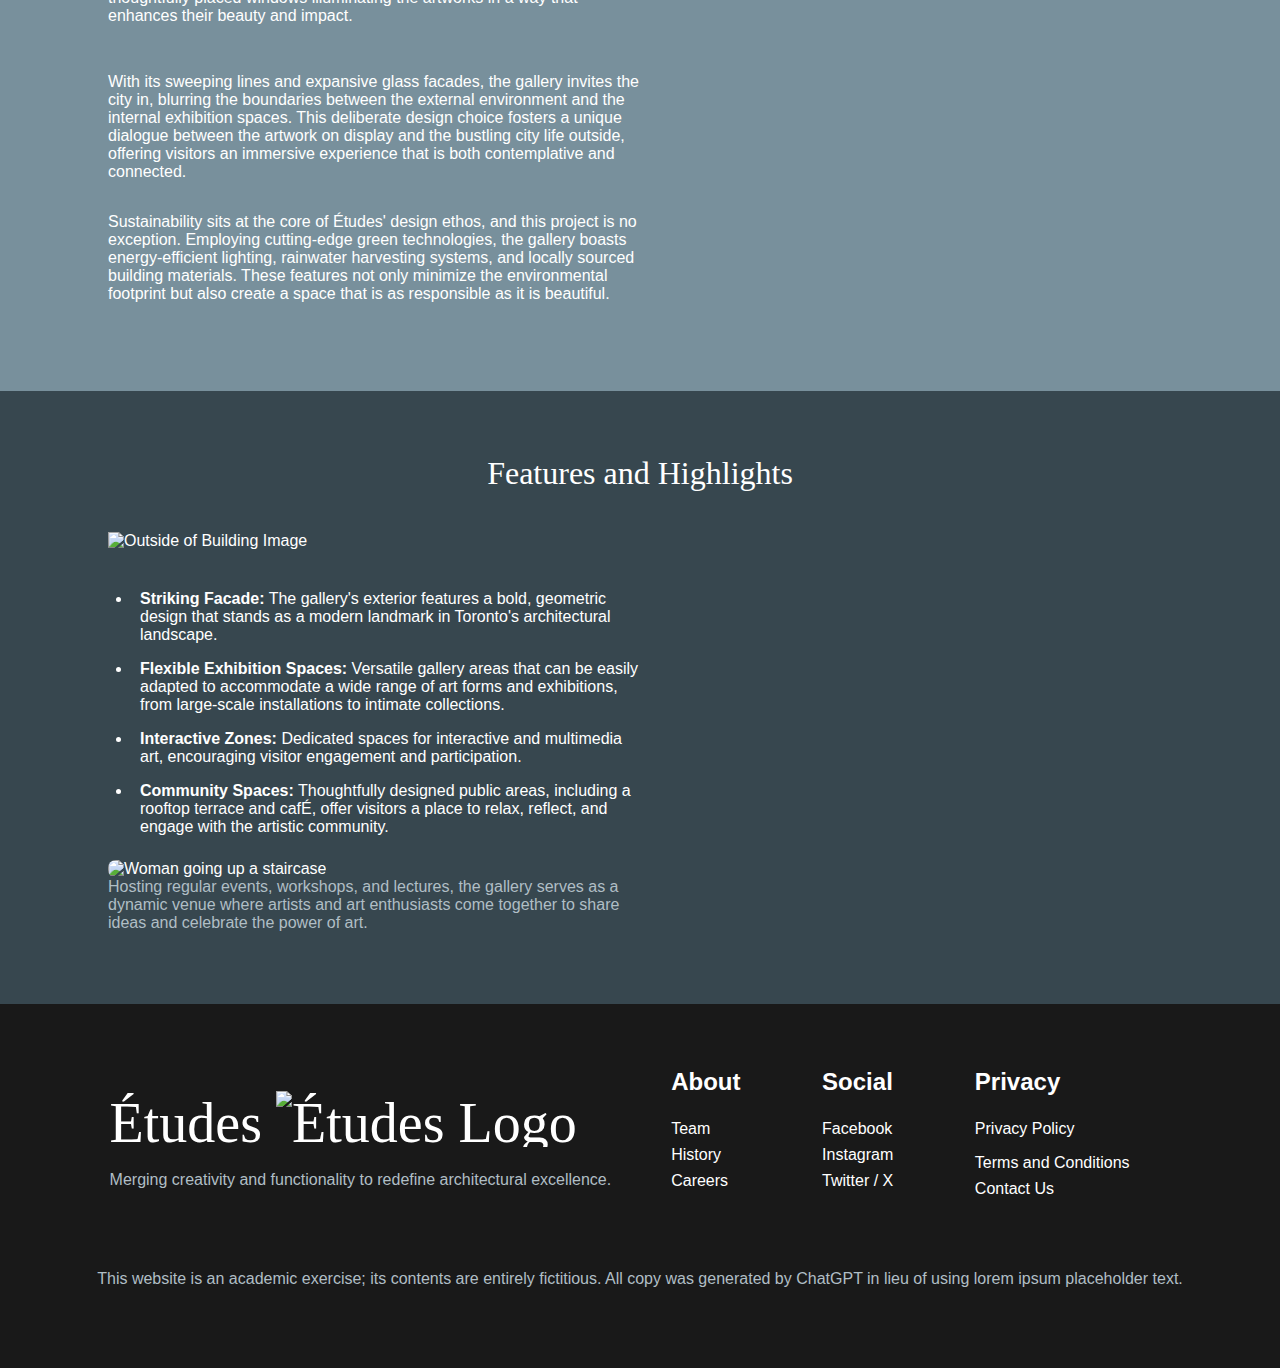
==== commit b099ca90: "medium viewport done" ====
--- a/dmit-1530-assignment-1-start/gallery.html
+++ b/dmit-1530-assignment-1-start/gallery.html
@@ -73,10 +73,15 @@
 				<h2>A Hub for Cultural Exchange</h2>
 
 				<div>
-					<p>Études envisioned the gallery as more than a space for art; it is a hub for cultural exchange and community engagement. The firm achieved this by incorporating versatile exhibition areas, interactive installations, and public gathering spaces. These elements facilitate a dynamic range of activities, from high-profile art exhibitions to community workshops and educational programs, making art accessible to everyone.</p>
-					<p>The gallery's interior is a masterpiece in its own right, designed to complement the art it houses. The open, airy spaces are adaptable, allowing for the accommodation of various art forms and installations. Natural light plays a crucial role in the gallery's ambiance, with skylights and thoughtfully placed windows illuminating the artworks in a way that enhances their beauty and impact.</p>
-					<p>With its sweeping lines and expansive glass facades, the gallery invites the city in, blurring the boundaries between the external environment and the internal exhibition spaces. This deliberate design choice fosters a unique dialogue between the artwork on display and the bustling city life outside, offering visitors an immersive experience that is both contemplative and connected.</p>
-					<p>Sustainability sits at the core of Études' design ethos, and this project is no exception. Employing cutting-edge green technologies, the gallery boasts energy-efficient lighting, rainwater harvesting systems, and locally sourced building materials. These features not only minimize the environmental footprint but also create a space that is as responsible as it is beautiful.</p>
+					<div>
+						<p>Études envisioned the gallery as more than a space for art; it is a hub for cultural exchange and community engagement. The firm achieved this by incorporating versatile exhibition areas, interactive installations, and public gathering spaces. These elements facilitate a dynamic range of activities, from high-profile art exhibitions to community workshops and educational programs, making art accessible to everyone.</p>
+						<p>The gallery's interior is a masterpiece in its own right, designed to complement the art it houses. The open, airy spaces are adaptable, allowing for the accommodation of various art forms and installations. Natural light plays a crucial role in the gallery's ambiance, with skylights and thoughtfully placed windows illuminating the artworks in a way that enhances their beauty and impact.</p>
+					</div>
+
+					<div>
+						<p>With its sweeping lines and expansive glass facades, the gallery invites the city in, blurring the boundaries between the external environment and the internal exhibition spaces. This deliberate design choice fosters a unique dialogue between the artwork on display and the bustling city life outside, offering visitors an immersive experience that is both contemplative and connected.</p>
+						<p>Sustainability sits at the core of Études' design ethos, and this project is no exception. Employing cutting-edge green technologies, the gallery boasts energy-efficient lighting, rainwater harvesting systems, and locally sourced building materials. These features not only minimize the environmental footprint but also create a space that is as responsible as it is beautiful.</p>
+					</div>
 				</div>
 			</div>
 		</section>
@@ -88,17 +93,19 @@
 				<div>
 					<img src="img/v.webp" alt="Outside of Building Image" />
 
-					<ul>
-						<li><span class="bold">Striking Facade:</span> The gallery's exterior features a bold, geometric design that stands as a modern landmark in Toronto's architectural landscape.</li>
-						<li><span class="bold">Flexible Exhibition Spaces:</span> Versatile gallery areas that can be easily adapted to accommodate a wide range of art forms and exhibitions, from large-scale installations to intimate collections.</li>
-						<li><span class="bold">Interactive Zones:</span> Dedicated spaces for interactive and multimedia art, encouraging visitor engagement and participation.</li>
-						<li><span class="bold">Community Spaces:</span> Thoughtfully designed public areas, including a rooftop terrace and cafÉ, offer visitors a place to relax, reflect, and engage with the artistic community.</li>
-					</ul>
+					<div>
+						<ul>
+							<li><span class="bold">Striking Facade:</span> The gallery's exterior features a bold, geometric design that stands as a modern landmark in Toronto's architectural landscape.</li>
+							<li><span class="bold">Flexible Exhibition Spaces:</span> Versatile gallery areas that can be easily adapted to accommodate a wide range of art forms and exhibitions, from large-scale installations to intimate collections.</li>
+							<li><span class="bold">Interactive Zones:</span> Dedicated spaces for interactive and multimedia art, encouraging visitor engagement and participation.</li>
+							<li><span class="bold">Community Spaces:</span> Thoughtfully designed public areas, including a rooftop terrace and cafÉ, offer visitors a place to relax, reflect, and engage with the artistic community.</li>
+						</ul>
 
-					<figure>
-						<img src="img/i.webp" alt="Woman going up a staircase" />
-						<figcaption>Hosting regular events, workshops, and lectures, the gallery serves as a dynamic venue where artists and art enthusiasts come together to share ideas and celebrate the power of art.</figcaption>
-					</figure>
+						<figure>
+							<img src="img/i.webp" alt="Woman going up a staircase" />
+							<figcaption>Hosting regular events, workshops, and lectures, the gallery serves as a dynamic venue where artists and art enthusiasts come together to share ideas and celebrate the power of art.</figcaption>
+						</figure>
+					</div>
 				</div>
 			</div>
 		</section>
@@ -138,8 +145,8 @@
 					<h3>Privacy</h3>
 					<ul>
 						<li><a href="#">Privacy Policy</a></li>
-						<li><a class ="terms" href="#"><span>Terms &amp;</span> Conditions</a></li>
-						<li><a class ="terms2" href="#">Terms and Conditions</a></li>
+						<li><a class="terms" href="#"><span>Terms &amp;</span> Conditions</a></li>
+						<li><a class="terms2" href="#">Terms and Conditions</a></li>
 						<li><a href="#">Contact Us</a></li>
 					</ul>
 				</div>
--- a/dmit-1530-assignment-1-start/css/styles.css
+++ b/dmit-1530-assignment-1-start/css/styles.css
@@ -23,13 +23,13 @@
 	padding: 2rem;
 }
 
-/* Typography */
-h1,
-footer h2 {
-	font-family: "Libre Baskerville", serif;
-	font-weight: normal;
-	font-size: 3.5rem;
-}
+	/* Typography */
+	h1,
+	footer h2 {
+		font-family: "Libre Baskerville", serif;
+		font-weight: normal;
+		font-size: 3.5rem;
+	}
 
 h2 {
 	font-family: "Georgia", serif;
@@ -213,6 +213,7 @@
 			display: flex;
 			flex-direction: column;
 			flex-wrap: wrap;
+			gap: 0.5rem;
 		}
 
 		footer nav li span {
@@ -243,6 +244,11 @@
 
 	.gallery img {
 		border-radius: 0.5rem;
+		width: 100%;
+	}
+
+	.gallery figure {
+		margin: 0;
 	}
 
 	.gallery > div > article {
@@ -274,16 +280,25 @@
 
 	.features img {
 		border-radius: 0.5rem;
+		width: 100%;
 	}
 
 	.features > div {
 		text-align: left;
 	}
 
+	.features ul {
+		padding-left: 1.5rem;
+	}
+
 	.features li {
 		padding: 0.5rem;
 	}
 
+	.features figure {
+		margin: 0;
+	}
+
 	.features figcaption {
 		color: var(--subtle-text);
 	}
@@ -292,6 +307,7 @@
 
 /* Medium */
 @media (width >= 720px) {
+	/* Main Content */
 	.commitments > div .flex-container {
 		display: flex;
 		flex-direction: row;
@@ -326,10 +342,83 @@
 	footer .flex-container > * {
 		max-width: 50%;
 	}
+
+	/* Gallery Content */
+	.gallery article {
+		display: flex;
+		flex-wrap: wrap;
+		flex-direction: row;
+		align-items: flex-start;
+	}
+
+		.gallery article:nth-child(odd) {
+			flex-direction: row-reverse;
+		}
+
+		.gallery article > * {
+			width: 50%;
+			padding: 0.5rem;
+		}
+
+		.gallery article img {
+			object-fit: contain;
+		}
+
+		.gallery article h3 {
+			margin-top: 0;
+		}
+
+	.culture > div > div {
+		display: flex;
+		flex-wrap: wrap;
+		flex-direction: row;
+	}
+
+		.culture > div > div > div {
+			display: flex;
+			flex-wrap: wrap;
+			flex-direction: column;
+			max-width: 50%;
+			padding: 0.5rem;
+		}
+
+	.culture h2 {
+		text-align: center;
+	}
+
+	.features > div > div {
+		display: flex;
+		flex-wrap: wrap;
+		flex-direction: row;
+		height: fit-content;
+	}
+
+		.features > div > div > * {
+			max-width: 50%;
+			padding: 0.5rem;
+		}
+
+		.features > div > div > div,
+		.features > div > div > div > ul {
+			display: flex;
+			flex-wrap: wrap;
+			flex-direction: column;
+			justify-content: space-between;
+		}
+
+			.features > div > div > div > ul {
+				flex-grow: 1;
+				justify-content: space-around;
+			}
+
+	.features h2 {
+		text-align: center;
+	}
 }
 
 /* Large */
 @media (width >= 1080px) {
+	/* Main Content */
 	.commitments > div .flex-container > article {
 		max-width: 33%;
 	}
@@ -356,4 +445,6 @@
 	.terms2 {
 		display: inline;
 	}
+
+	/* Gallery Content */
 }